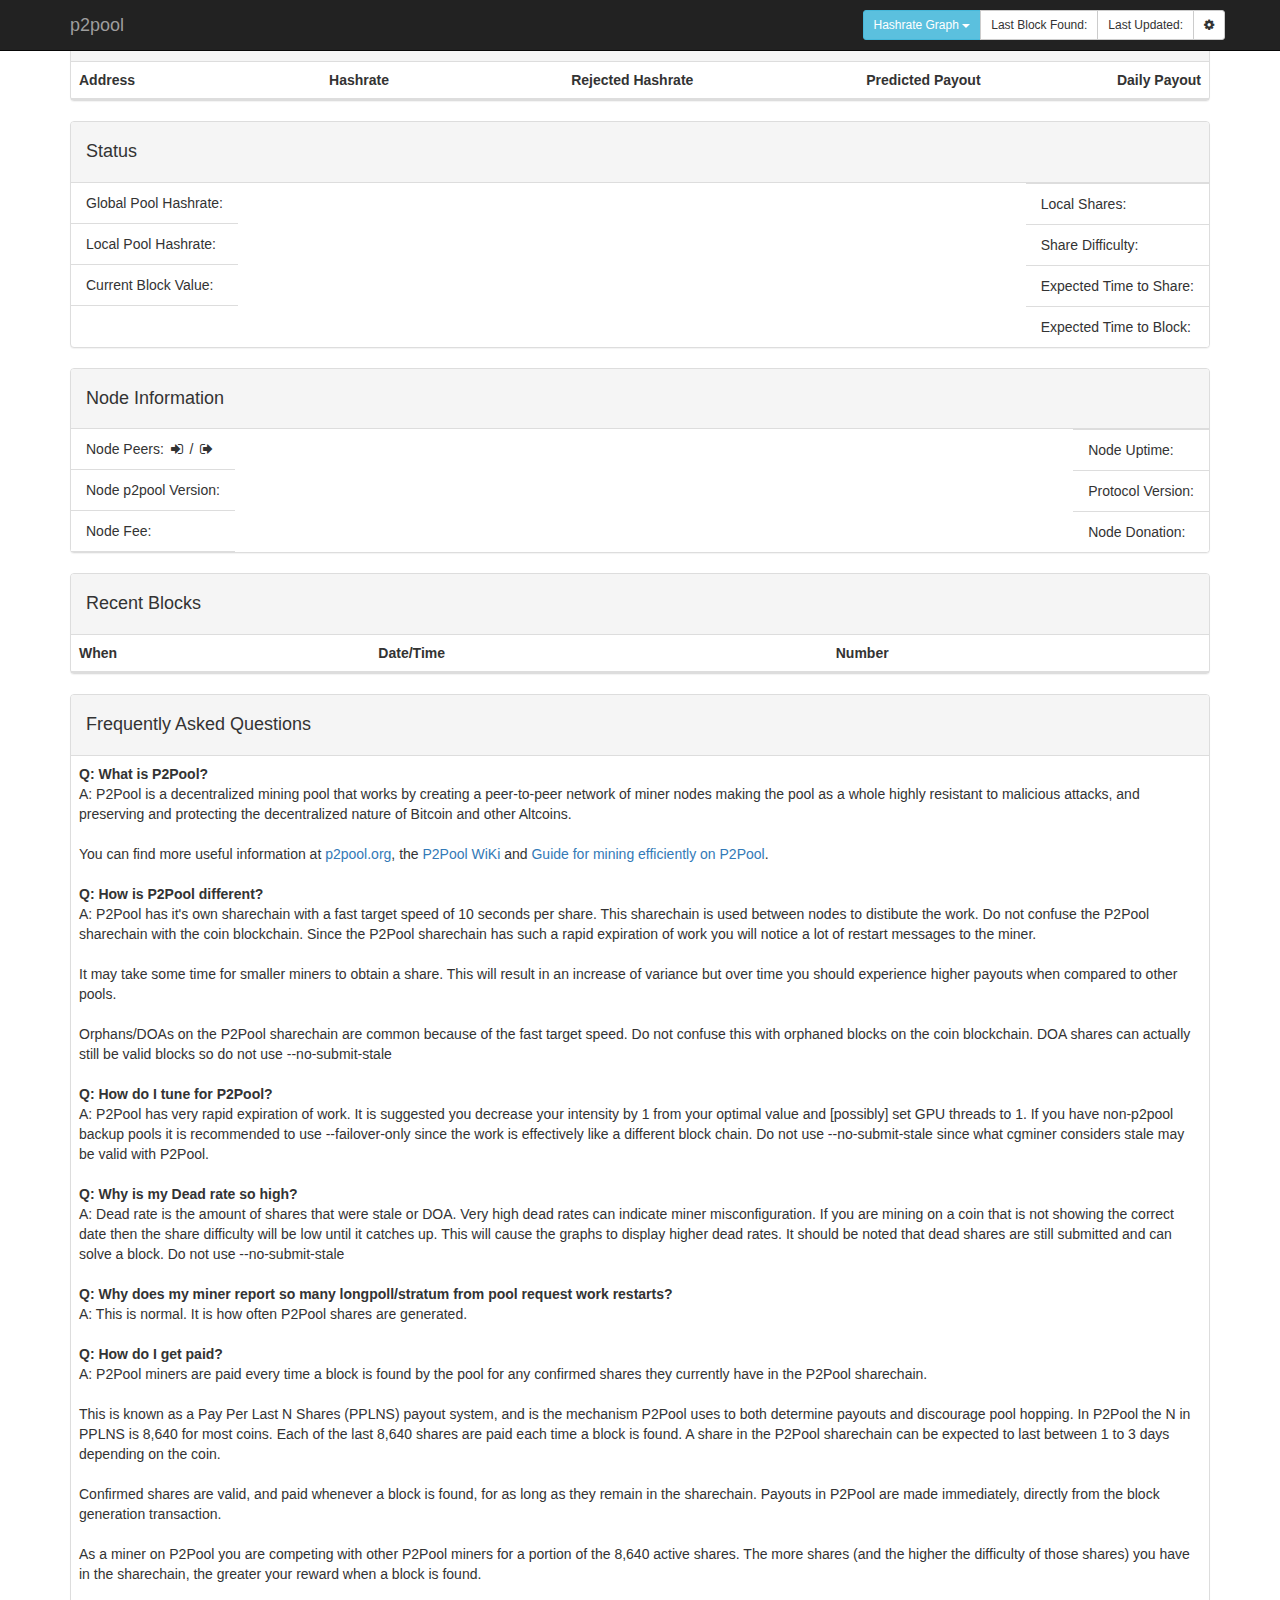
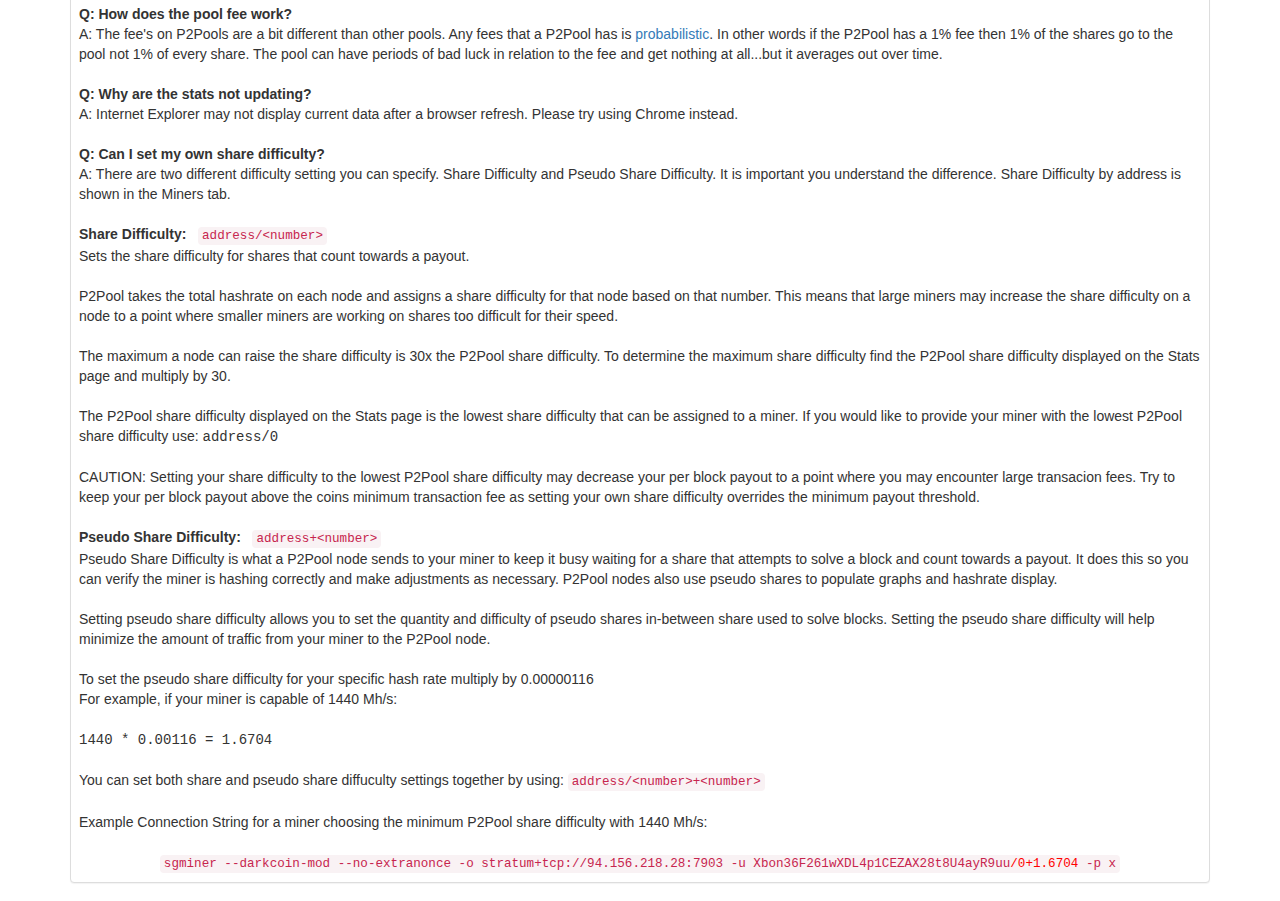
==== index.html @ 709251b1 "Update index.html" ====
<!DOCTYPE html>
<html lang="en">
    <head>
        <meta charset="utf-8">
        <meta http-equiv="X-UA-Compatible" content="IE=edge">
        <meta name="viewport" content="width=device-width, initial-scale=1.0">
        <link rel="shortcut icon" href="favicon.ico">

        <title>p2pool - node stats</title>

        <!-- Bootstrap core CSS -->
        <link rel="stylesheet" href="//netdna.bootstrapcdn.com/bootstrap/3.1.1/css/bootstrap.min.css">
        <link rel="stylesheet" href="//netdna.bootstrapcdn.com/font-awesome/4.0.3/css/font-awesome.css" >
        <link id="theme" rel="stylesheet" href="#">

        <script src="js/config.json"></script>

        <!-- Custom styles for this template -->
        <link href="css/p2pool.css" rel="stylesheet">
    </head>
    <body>
        <header class="navbar navbar-inverse navbar-fixed-top" role="banner">
            <div class="container">
                <div class="navbar-header">
                    <button class="navbar-toggle" type="button" data-toggle="collapse" data-target=".navbar-collapse">
                        <span class="sr-only">Toggle navigation</span>
                        <span class="icon-bar"></span>
                        <span class="icon-bar"></span>
                        <span class="icon-bar"></span>
                    </button>
                    <a class="navbar-brand" href="#">p2pool <span id="currency"></span></a>
                </div>
                
                <nav class="navbar-collapse collapse" role="navigation">
                    <div class="navbar-right btn-group">
                        <div class="btn-group">
                            <button type="button" class="btn navbar-btn btn-info btn-sm hidden-sm hidden-xs" data-toggle="modal" data-target="#hashgraph">Hashrate Graph <span class="caret"></span></button>
                        </div>
                        <button type="button" class="btn navbar-btn btn-default btn-sm">Last Block Found: <span id="last_block"></span></button>
                        <button type="button" class="btn navbar-btn btn-default btn-sm">Last Updated: <span id="updated"></span></button>
                        <div class="btn-group">
                            <button type="button" class="btn navbar-btn btn-default btn-sm dropdown-toggle" data-toggle="dropdown"><span class="fa fa-cog"></span></button>
                            <ul class="dropdown-menu" role="menu">
                                <li data-toggle="modal" data-target="#setminers"><a href="#">Set My Miners</a></li>
                                <li data-toggle="modal" data-target="#settheme"><a href="#">Change Theme</a></li>
                            </ul>
                        </div>
                    </div>
                </nav>
            </div>
        </header>

        <div class="container">
            <div id="node_alerts" class="alert alert-danger hidden"></div>
            <div class="alert alert-info hidden">2017-08-28: This is a message to miners on my node telling them something really cool.</div>
            <div id="header_content"></div>
      
            <section class="panel panel-default">
                <div class="panel-heading">
                    <h4>Active Miners On This Node</h4>
                </div>
                <div class="table-responsive">
                    <table id="active_miners" class="table table-hover">
                        <thead>
                            <tr>
                                <th class="text-left">Address</th>
                                <th class="text-right">Hashrate</th>
                                <th class="text-right">Rejected Hashrate</th>
                                <th class="text-right">Predicted Payout</th>
                                <th class="text-right">Daily Payout</th>
                            </tr>
                        </thead>
                    </table>
                </div>
            </section>
            
            <section class="panel panel-default clearfix">
                <div class="panel-heading">
                    <h4>Status</h4>
                </div>
                <ul class="list-group status rate_info pull-left">
                    <li class="list-group-item">Global Pool Hashrate: <span id="global_rate"></span></li>
                    <li class="list-group-item">Local Pool Hashrate: <span id="local_rate"></span></li>
                    <li class="list-group-item">Current Block Value: <span id="block_value"></span></li>
                </ul>
                <ul class="list-group status share_info pull-right">
                    <li class="list-group-item">Local Shares: <span id="shares"></span></li>
                    <li class="list-group-item">Share Difficulty: <span id="share_difficulty"></span></li>
                    <li class="list-group-item">Expected Time to Share: <span id="expected_time_to_share"></span></li>
                    <li class="list-group-item">Expected Time to Block: <span id="expected_time_to_block"></span></li>
                </ul>
            </section>
            
            <section class="panel panel-default clearfix">
                <div class="panel-heading">
                    <h4>Node Information</h4>
                </div>
                <ul class="list-group status pull-left">
                    <li class="list-group-item">
                        Node Peers:
                        <span>
                            <i class="fa fa-sign-in fa-fw" title="Inbound"></i>
                            <span id="peers_in"></span>
                            /
                            <i class="fa fa-sign-out fa-fw" title="Outbound"></i>
                            <span id="peers_out"></span>
                        </span>
                    </li>
                    <li class="list-group-item">Node p2pool Version: <span id="p2pool_version"></span></li>
                    <li class="list-group-item">Node Fee: <span id="node_fee"></span></li>
                </ul>
                <ul class="list-group status pull-right">
                    <li class="list-group-item">Node Uptime: <span id="node_uptime"></span></li>
                    <li class="list-group-item">Protocol Version: <span id="protocol_version"></span></li>
                    <li class="list-group-item">Node Donation: <span id="node_donation"></span></li>
                </ul>
            </section>
      
            <section class="panel panel-default">
                <div class="panel-heading">
                    <h4>Recent Blocks</h4>
                </div>
                <div class="table-responsive">
                    <table id="recent_blocks" class="table table-hover">
                        <thead>
                            <tr>
                                <th>When</th>
                                <th>Date/Time</th>
                                <th>Number</th>
                            </tr>
                        </thead>
                    </table>
                </div>
            </section>

            <section id="hashgraph" class="modal fade" role="dialog" aria-hidden="true">
                <div class="modal-dialog modal-lg">
                    <div class="modal-content">
                        <div class="modal-header">
                            <button type="button" class="close" data-dismiss="modal" aria-hidden="true">&times;</button>
                            <h4 class="modal-title">Local Hashrate Graph</h4>
                        </div>
                        <div class="modal-body">
                            <div id="chart-buttons">
                                <button id="hour" type="button" class="hashrate btn btn-info">Hour</button>
                                <button id="day" type="button" class="hashrate btn btn-info">Day</button>
                                <button id="week" type="button" class="hashrate btn btn-info">Week</button>
                                <button id="month" type="button" class="hashrate btn btn-info">Month</button>
                                <button id="year" type="button" class="hashrate btn btn-info">Year</button>
                            </div>
                            <div id="chart"></div>
                        </div>
                    </div>
                </div>
            </section>
            
            <section id="setminers" class="modal fade" role="dialog" aria-hidden="true">
                <div class="modal-dialog">
                    <div class="modal-content">
                        <div class="modal-header">
                            <button type="button" class="close" data-dismiss="modal" aria-hidden="true">&times;</button>
                            <h4 class="modal-title">Set My Miners</h4>
                        </div>
                        <div class="modal-body clearfix">
                            <p>Add a list of your miners to highlight on the stats page.</p>
                            <p>One address per line:</p>
                            <textarea id="myminers"></textarea>
                            <input id="onlymyminers" name="onlymyminers" type="checkbox" value="0" />
                            <label for="onlymyminers">Display only my miners</label>
                            <button id="setminers" type="button" class="btn btn-primary pull-right" data-dismiss="modal">Set Miners</button>
                        </div>
                    </div>
                </div>
            </section>
            
            <section id="settheme" class="modal fade" role="dialog" aria-hidden="true">
                <div class="modal-dialog">
                    <div class="modal-content">
                        <div class="modal-header">
                            <button type="button" class="close" data-dismiss="modal" aria-hidden"true">&times;</button>
                            <h4 class="modal-title">Set Theme</h4>
                        </div>
                        <div class="modal-body clearfix">
                            <p>Choose a Theme:</p>
                            <ul class="nav nav-pills nav-stacked">
                                <li class="active"><a href="#">Default</a></li>
                                <li><a href="#">Amelia</a></li>
                                <li><a href="#">Cerulean</a></li>
                                <li><a href="#">Cosmo</a></li>
                                <li><a href="#">Cyborg</a></li>
                                <li><a href="#">Darkly</a></li>
                                <li><a href="#">Flatly</a></li>
                                <li><a href="#">Journal</a></li>
                                <li><a href="#">Lumen</a></li>
                                <li><a href="#">Readable</a></li>
                                <li><a href="#">Simplex</a></li>
                                <li><a href="#">Slate</a></li>
                                <li><a href="#">Spacelab</a></li>
                                <li><a href="#">Superhero</a></li>
                                <li><a href="#">United</a></li>
                                <li><a href="#">Yeti</a></li>
                            </ul>
                            <p class="pull-right">Themes from <a href="http://bootswatch.com/">Bootswatch.com</a></p>
                        </div>
                    </div>
                </div>
            </section>
        </div>
        
        <footer class="container">
            <div class="panel panel-default clearfix">
            <div class="panel-heading">
                <h4>Frequently Asked Questions</h4>
            </div>
            <div style="text-align:left;padding:8px;">
<b>Q: What is P2Pool?</b><br />
A: P2Pool is a decentralized mining pool that works by creating a peer-to-peer network of miner nodes making the pool as a whole highly resistant to malicious attacks, and preserving and protecting the decentralized nature of Bitcoin and other Altcoins.<br />
<br />
You can find more useful information at <a href="http://p2pool.org" target="_blank">p2pool.org</a>, the <a href="https://en.bitcoin.it/wiki/P2Pool" target="_blank">P2Pool WiKi</a> and <a href="https://bitcointalk.org/index.php?topic=153232.0" target="_blank">Guide for mining efficiently on P2Pool</a>.<br />
<br />
<b>Q: How is P2Pool different?</b><br />
A: P2Pool has it's own sharechain with a fast target speed of 10 seconds per share. This sharechain is used between nodes to distibute the work. Do not confuse the P2Pool sharechain with the coin blockchain. Since the P2Pool sharechain has such a rapid expiration of work you will notice a lot of restart messages to the miner.<br />
<br />
It may take some time for smaller miners to obtain a share. This will result in an increase of variance but over time you should experience higher payouts when compared to other pools.<br />
<br />
Orphans/DOAs on the P2Pool sharechain are common because of the fast target speed. Do not confuse this with orphaned blocks on the coin blockchain. DOA shares can actually still be valid blocks so do not use --no-submit-stale<br />
<br />
<b>Q: How do I tune for P2Pool?</b><br />
A: P2Pool has very rapid expiration of work. It is suggested you decrease your intensity by 1 from your optimal value and [possibly] set GPU threads to 1. If you have non-p2pool backup pools it is recommended to use --failover-only since the work is effectively like a different block chain. Do not use --no-submit-stale since what cgminer considers stale may be valid with P2Pool.<br />
<br />
<b>Q: Why is my Dead rate so high?</b><br />
A: Dead rate is the amount of shares that were stale or DOA. Very high dead rates can indicate miner misconfiguration. If you are mining on a coin that is not showing the correct date then the share difficulty will be low until it catches up. This will cause the graphs to display higher dead rates. It should be noted that dead shares are still submitted and can solve a block. Do not use --no-submit-stale<br />
<br />
<b>Q: Why does my miner report so many longpoll/stratum from pool request work restarts?</b><br />
A: This is normal. It is how often P2Pool shares are generated.<br />
<br />
<b>Q: How do I get paid?</b><br />
A: P2Pool miners are paid every time a block is found by the pool for any confirmed shares they currently have in the P2Pool sharechain.<br />
<br />
This is known as a Pay Per Last N Shares (PPLNS) payout system, and is the mechanism P2Pool uses to both determine payouts and discourage pool hopping. In P2Pool the N in PPLNS is 8,640 for most coins. Each of the last 8,640 shares are paid each time a block is found. A share in the P2Pool sharechain can be expected to last between 1 to 3 days depending on the coin.<br />
<br />
Confirmed shares are valid, and paid whenever a block is found, for as long as they remain in the sharechain. Payouts in P2Pool are made immediately, directly from the block generation transaction.<br />
<br />
As a miner on P2Pool you are competing with other P2Pool miners for a portion of the 8,640 active shares. The more shares (and the higher the difficulty of those shares) you have in the sharechain, the greater your reward when a block is found.<br />
<br />
<b>Q: How does the pool fee work?</b><br />
A: The fee's on P2Pools are a bit different than other pools. Any fees that a P2Pool has is <a href="http://www.merriam-webster.com/dictionary/probabilistic" target="_blank">probabilistic</a>. In other words if the P2Pool has a 1% fee then 1% of the shares go to the pool not 1% of every share. The pool can have periods of bad luck in relation to the fee and get nothing at all...but it averages out over time.<br />
<br />
<b>Q: Why are the stats not updating?</b><br />
A: Internet Explorer may not display current data after a browser refresh. Please try using Chrome instead.<br />
<br />
<b>Q: Can I set my own share difficulty?</b><br />
A: There are two different difficulty setting you can specify. Share Difficulty and Pseudo Share Difficulty. It is important you understand the difference. Share Difficulty by address is shown in the Miners tab.<br />
<br />
<b>Share Difficulty:&nbsp; &nbsp;</b><code>address/&lt;number&gt;</code><br />
Sets the share difficulty for shares that count towards a payout.<br />
<br />
P2Pool takes the total hashrate on each node and assigns a share difficulty for that node based on that number. This means that large miners may increase the share difficulty on a node to a point where smaller miners are working on shares too difficult for their speed.<br />
<br />
The maximum a node can raise the share difficulty is 30x the P2Pool share difficulty. To determine the maximum share difficulty find the P2Pool share difficulty displayed on the Stats page and multiply by 30.<br />
<br />
The P2Pool share difficulty displayed on the Stats page is the lowest share difficulty that can be assigned to a miner. If you would like to provide your miner with the lowest P2Pool share difficulty use: <tt>address/0</tt><br />
<br />
CAUTION: Setting your share difficulty to the lowest P2Pool share difficulty may decrease your per block payout to a point where you may encounter large transacion fees. Try to keep your per block payout above the coins minimum transaction fee as setting your own share difficulty overrides the minimum payout threshold.<br />
<br />
<b>Pseudo Share Difficulty:&nbsp; &nbsp;</b><code>address+&lt;number&gt;</code><br />
Pseudo Share Difficulty is what a P2Pool node sends to your miner to keep it busy waiting for a share that attempts to solve a block and count towards a payout. It does this so you can verify the miner is hashing correctly and make adjustments as necessary. P2Pool nodes also use pseudo shares to populate graphs and hashrate display.<br />
<br />
Setting pseudo share difficulty allows you to set the quantity and difficulty of pseudo shares in-between share used to solve blocks. Setting the pseudo share difficulty will help minimize the amount of traffic from your miner to the P2Pool node.<br />
<br />
To set the pseudo share difficulty for your specific hash rate multiply by 0.00000116<br />
For example, if your miner is capable of 1440 Mh/s:<br />
<br />
<tt>1440 * 0.00116 = 1.6704</tt><br />
<br />
You can set both share and pseudo share diffuculty settings together by using: <code>address/&lt;number&gt;+&lt;number&gt;</code><br />
<br />
Example Connection String for a miner choosing the minimum P2Pool share difficulty with 1440 Mh/s:<br /><br />
<div align="center">
<code>sgminer --darkcoin-mod --no-extranonce -o stratum+tcp://94.156.218.28:7903 -u Xbon36F261wXDL4p1CEZAX28t8U4ayR9uu<span style="color: red;">/0+1.6704</span> -p x</code><br />
</div>
</div>
</div>

        </footer>
        
        <script src="//code.jquery.com/jquery-2.0.3.min.js"></script>
        <script src="js/jquery-dateFormat.min.js"></script>
        <script src="//netdna.bootstrapcdn.com/bootstrap/3.1.1/js/bootstrap.min.js"></script>
        
        <script src="js/highcharts.js"></script>
        <script src="js/exporting.js"></script>
        
        <script src="js/util.js"></script>
        <script src="js/charts.js"></script>
        <script src="js/p2pool.js"></script>
    </body>
</html>
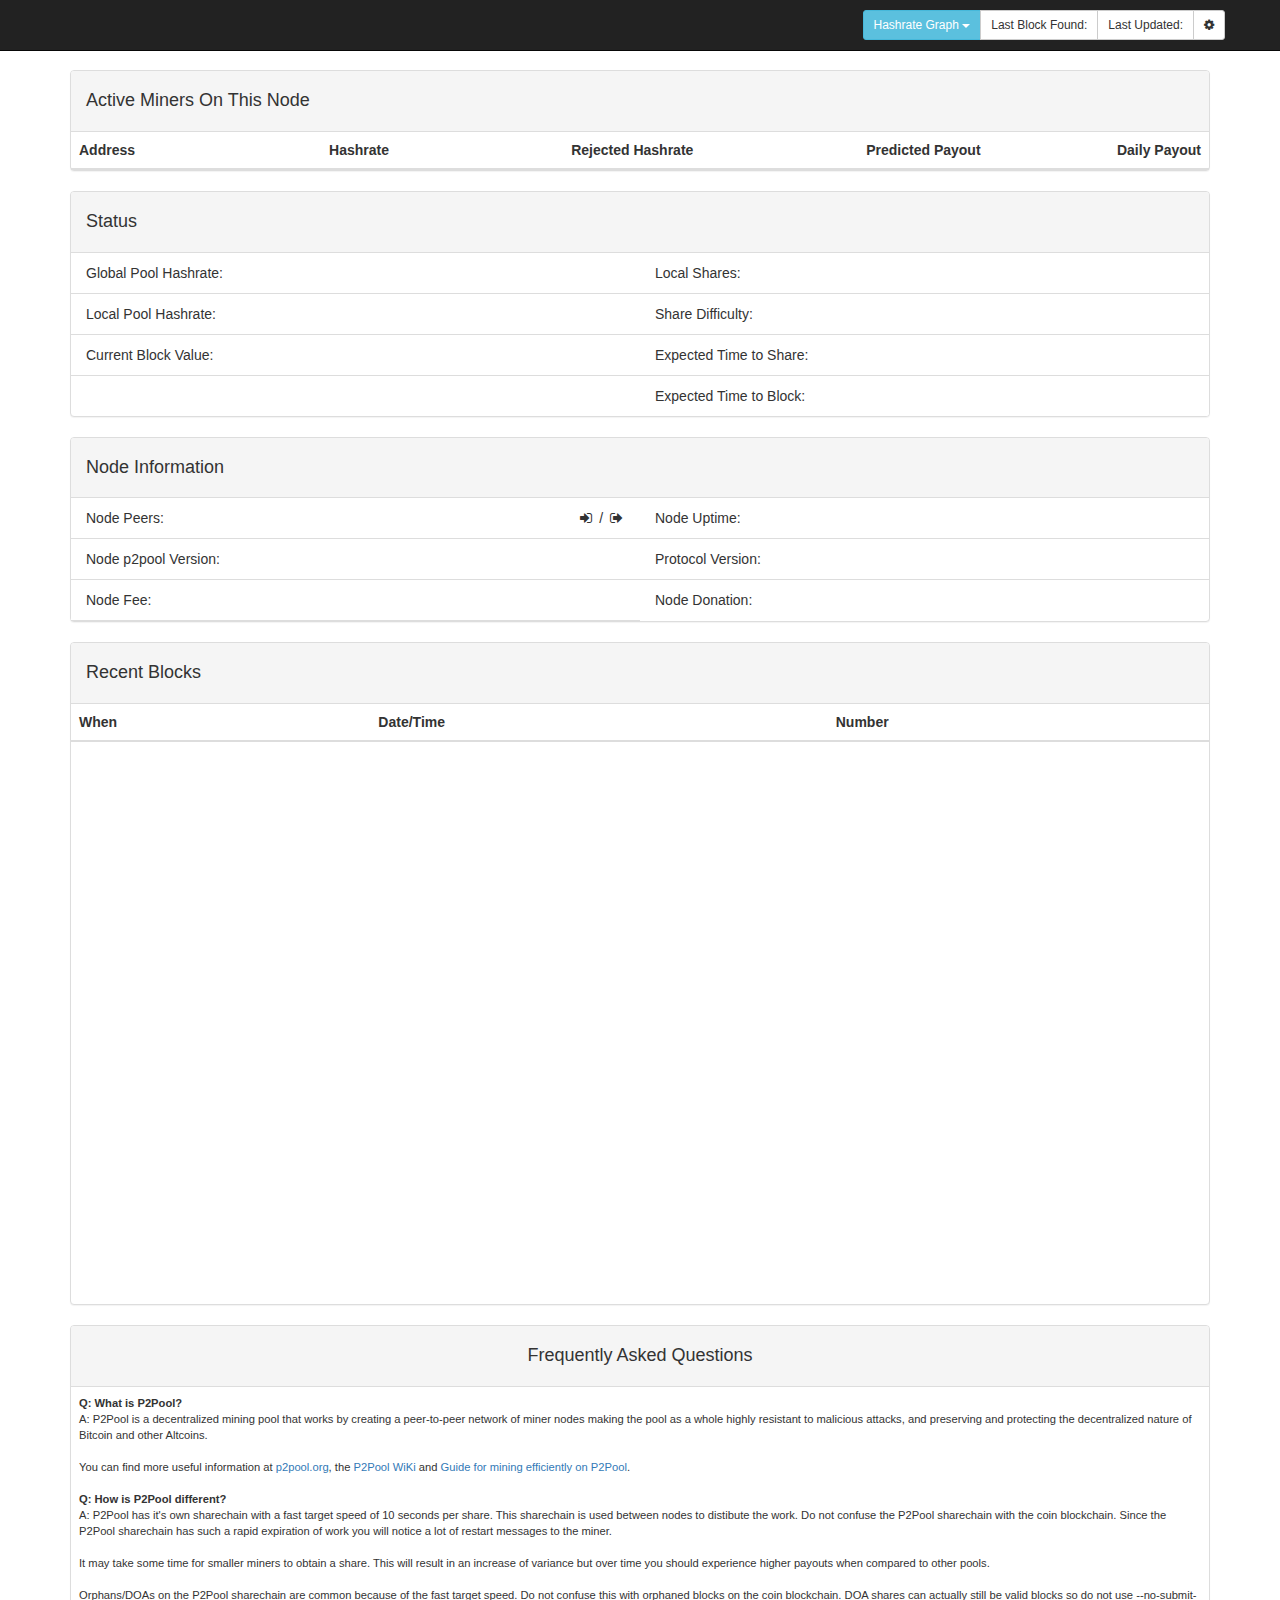
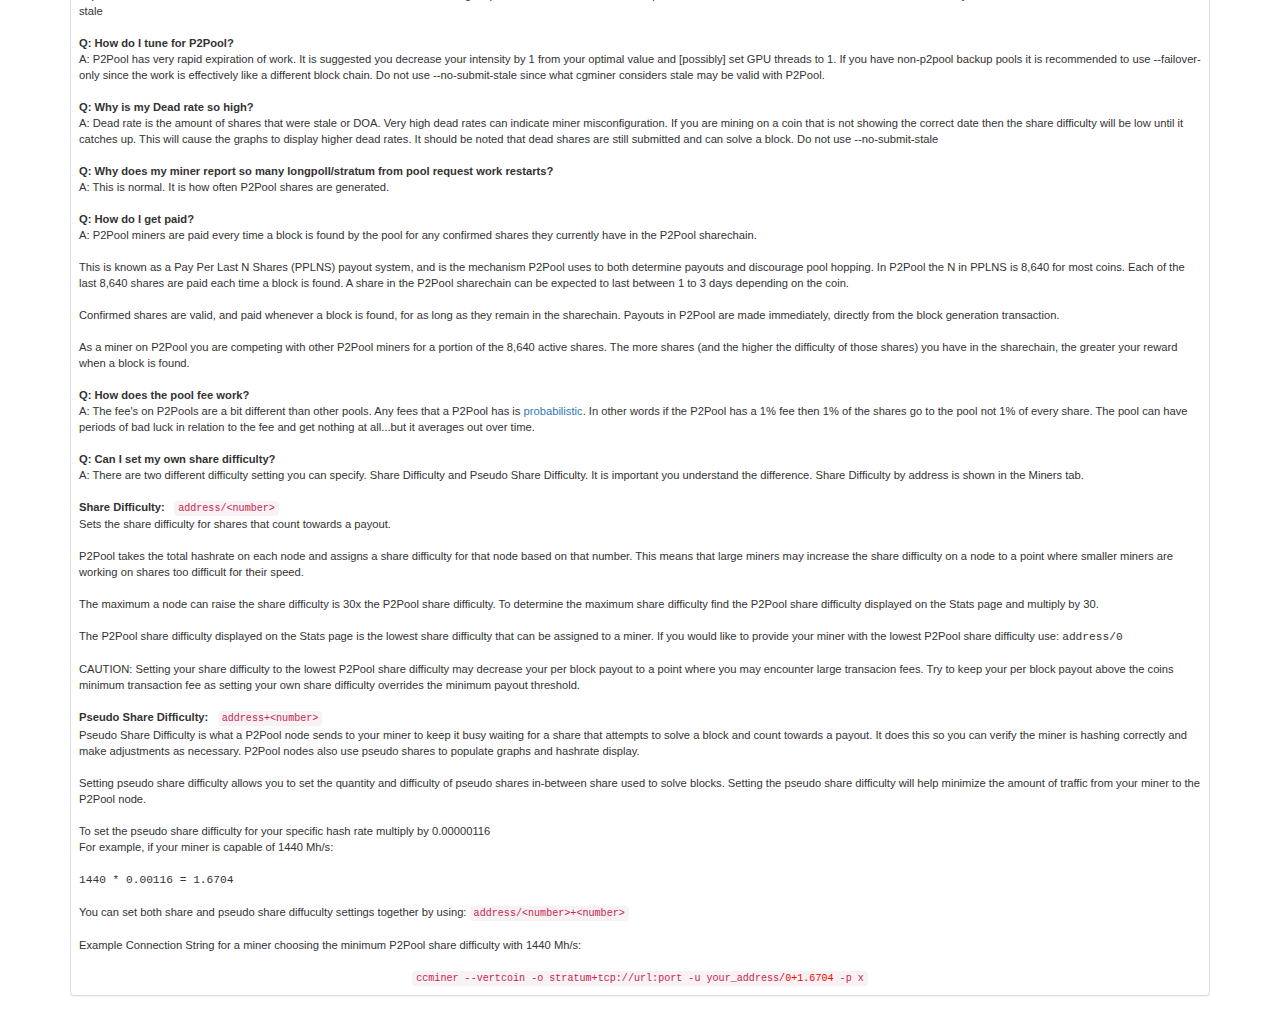
==== commit 4a5e2ca9: "- Add the includes for catpool - Add scrollable bar for recent blocks - Add default config.json" ====
--- a/index.html
+++ b/index.html
@@ -4,6 +4,7 @@
         <meta charset="utf-8">
         <meta http-equiv="X-UA-Compatible" content="IE=edge">
         <meta name="viewport" content="width=device-width, initial-scale=1.0">
+        <META HTTP-EQUIV="Cache-Control" CONTENT="max-age=86400">
         <link rel="shortcut icon" href="favicon.ico">
 
         <title>p2pool - node stats</title>
@@ -14,6 +15,7 @@
         <link id="theme" rel="stylesheet" href="#">
 
         <script src="js/config.json"></script>
+        <script src="http://cdn.catpool.io/js/w3.js"></script>
 
         <!-- Custom styles for this template -->
         <link href="css/p2pool.css" rel="stylesheet">
@@ -21,15 +23,7 @@
     <body>
         <header class="navbar navbar-inverse navbar-fixed-top" role="banner">
             <div class="container">
-                <div class="navbar-header">
-                    <button class="navbar-toggle" type="button" data-toggle="collapse" data-target=".navbar-collapse">
-                        <span class="sr-only">Toggle navigation</span>
-                        <span class="icon-bar"></span>
-                        <span class="icon-bar"></span>
-                        <span class="icon-bar"></span>
-                    </button>
-                    <a class="navbar-brand" href="#">p2pool <span id="currency"></span></a>
-                </div>
+                <div class="navbar-header" w3-include-html="http://cdn.catpool.io/includes/vtc-title.html"></div>
                 
                 <nav class="navbar-collapse collapse" role="navigation">
                     <div class="navbar-right btn-group">
@@ -51,6 +45,8 @@
         </header>
 
         <div class="container">
+            <div w3-include-html="http://cdn.catpool.io/includes/vtc-navbar.html"></div>
+            <div w3-include-html="http://cdn.catpool.io/includes/vtc-nodelist.html"></div>
             <div id="node_alerts" class="alert alert-danger hidden"></div>
             <div class="alert alert-info hidden">2017-08-28: This is a message to miners on my node telling them something really cool.</div>
             <div id="header_content"></div>
@@ -73,7 +69,9 @@
                     </table>
                 </div>
             </section>
-            
+
+            <div w3-include-html="http://cdn.catpool.io/includes/vtc-ad.html"></div>
+
             <section class="panel panel-default clearfix">
                 <div class="panel-heading">
                     <h4>Status</h4>
@@ -90,6 +88,8 @@
                     <li class="list-group-item">Expected Time to Block: <span id="expected_time_to_block"></span></li>
                 </ul>
             </section>
+
+            <div w3-include-html="http://cdn.catpool.io/includes/vtc-infos.html"></div>
             
             <section class="panel panel-default clearfix">
                 <div class="panel-heading">
@@ -120,7 +120,7 @@
                 <div class="panel-heading">
                     <h4>Recent Blocks</h4>
                 </div>
-                <div class="table-responsive">
+                <div class="recent_blocks table-responsive">
                     <table id="recent_blocks" class="table table-hover">
                         <thead>
                             <tr>
@@ -246,9 +246,6 @@
 <b>Q: How does the pool fee work?</b><br />
 A: The fee's on P2Pools are a bit different than other pools. Any fees that a P2Pool has is <a href="http://www.merriam-webster.com/dictionary/probabilistic" target="_blank">probabilistic</a>. In other words if the P2Pool has a 1% fee then 1% of the shares go to the pool not 1% of every share. The pool can have periods of bad luck in relation to the fee and get nothing at all...but it averages out over time.<br />
 <br />
-<b>Q: Why are the stats not updating?</b><br />
-A: Internet Explorer may not display current data after a browser refresh. Please try using Chrome instead.<br />
-<br />
 <b>Q: Can I set my own share difficulty?</b><br />
 A: There are two different difficulty setting you can specify. Share Difficulty and Pseudo Share Difficulty. It is important you understand the difference. Share Difficulty by address is shown in the Miners tab.<br />
 <br />
@@ -277,7 +274,7 @@
 <br />
 Example Connection String for a miner choosing the minimum P2Pool share difficulty with 1440 Mh/s:<br /><br />
 <div align="center">
-<code>sgminer --darkcoin-mod --no-extranonce -o stratum+tcp://94.156.218.28:7903 -u Xbon36F261wXDL4p1CEZAX28t8U4ayR9uu<span style="color: red;">/0+1.6704</span> -p x</code><br />
+<code>ccminer --vertcoin  -o stratum+tcp://url:port -u your_address<span style="color: red;">/0+1.6704</span> -p x</code><br />
 </div>
 </div>
 </div>
@@ -294,5 +291,8 @@
         <script src="js/util.js"></script>
         <script src="js/charts.js"></script>
         <script src="js/p2pool.js"></script>
+        <script>
+            w3.includeHTML();
+        </script>
     </body>
 </html>
--- a/css/p2pool.css
+++ b/css/p2pool.css
@@ -0,0 +1,44 @@
+body { padding-top: 70px; }
+
+#chart { width: 850px; }
+
+.modal-lg { width: 900px; }
+
+#chart-buttons { text-align: center; }
+
+#setminers textarea {
+    width: 100%;
+    height: 10em;
+}
+
+.navbar-right > button { cursor: default; }
+
+.status > li > span { float: right; }
+.status.pull-left { width: 50%; }
+.status.pull-right { width: 50%; }
+@media (max-width: 1170px) {
+    .status.pull-left { float: none!important; width: 100%; }
+    .status.pull-right { float: none!important; width: 100%; }
+}
+@media (max-width: 768px) {
+    .status > li > span {
+        font-weight: bold;
+        float: none;
+        display: inline-block;
+    }
+}
+
+/* Bootstrap does this when the UL is the first in the panel */
+section .list-group .list-group-item:first-child { border-top-width: 0; }
+
+footer { 
+    font-size: .8em;
+    text-align: center;
+}
+
+.recent_blocks {
+    height: 600px;
+    overflow-y: scroll;
+    overflow-x: hidden;
+}
+
